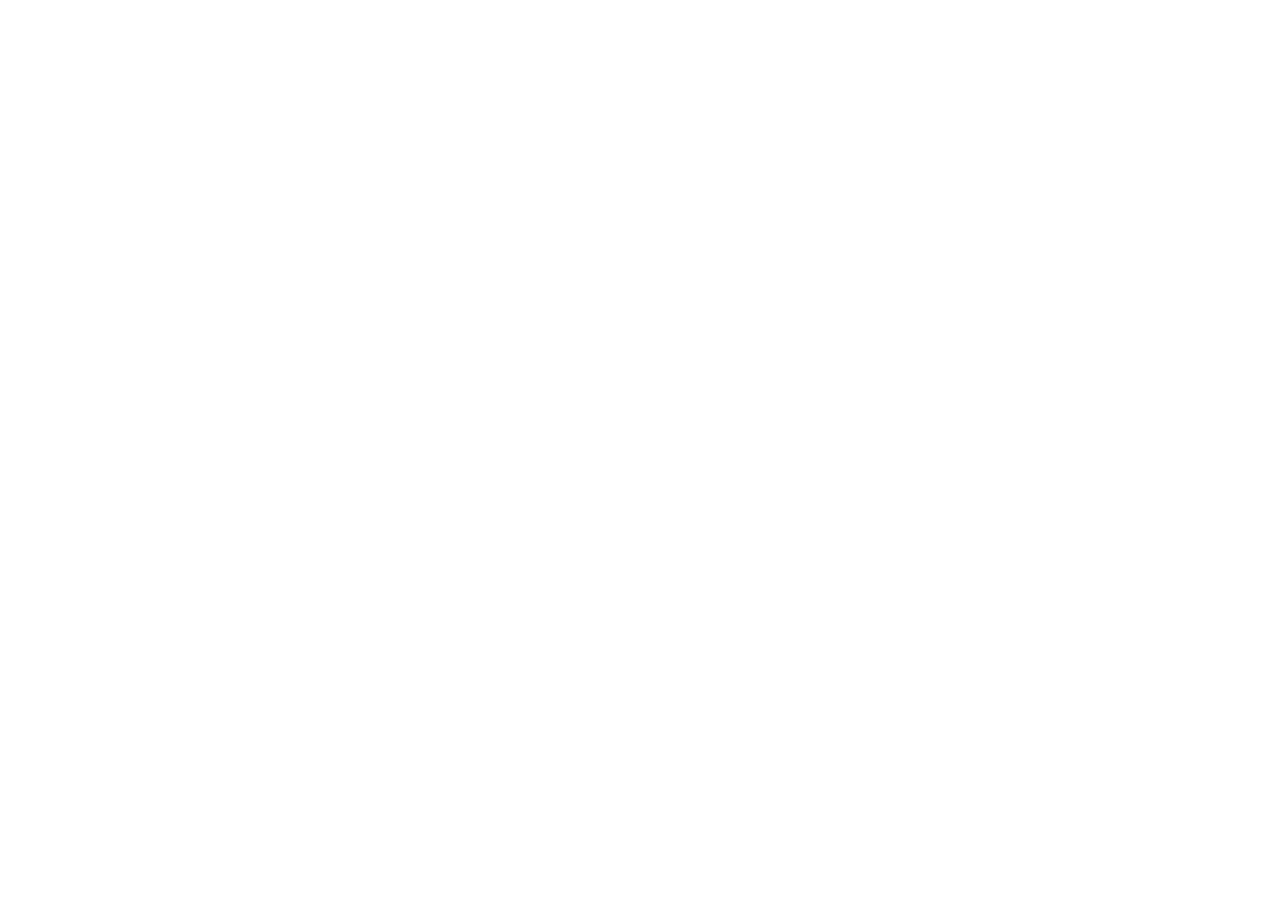
==== order.html @ 1905ed3a "first commit" ====
<!doctype html>
<html lang="en">
  <head>
    <meta charset="UTF-8" />
    <meta name="viewport" content="width=device-width, initial-scale=1.0" />
    <meta name="description" content="Order Page" />
    <title>Order</title>
  </head>
  <body></body>
</html>
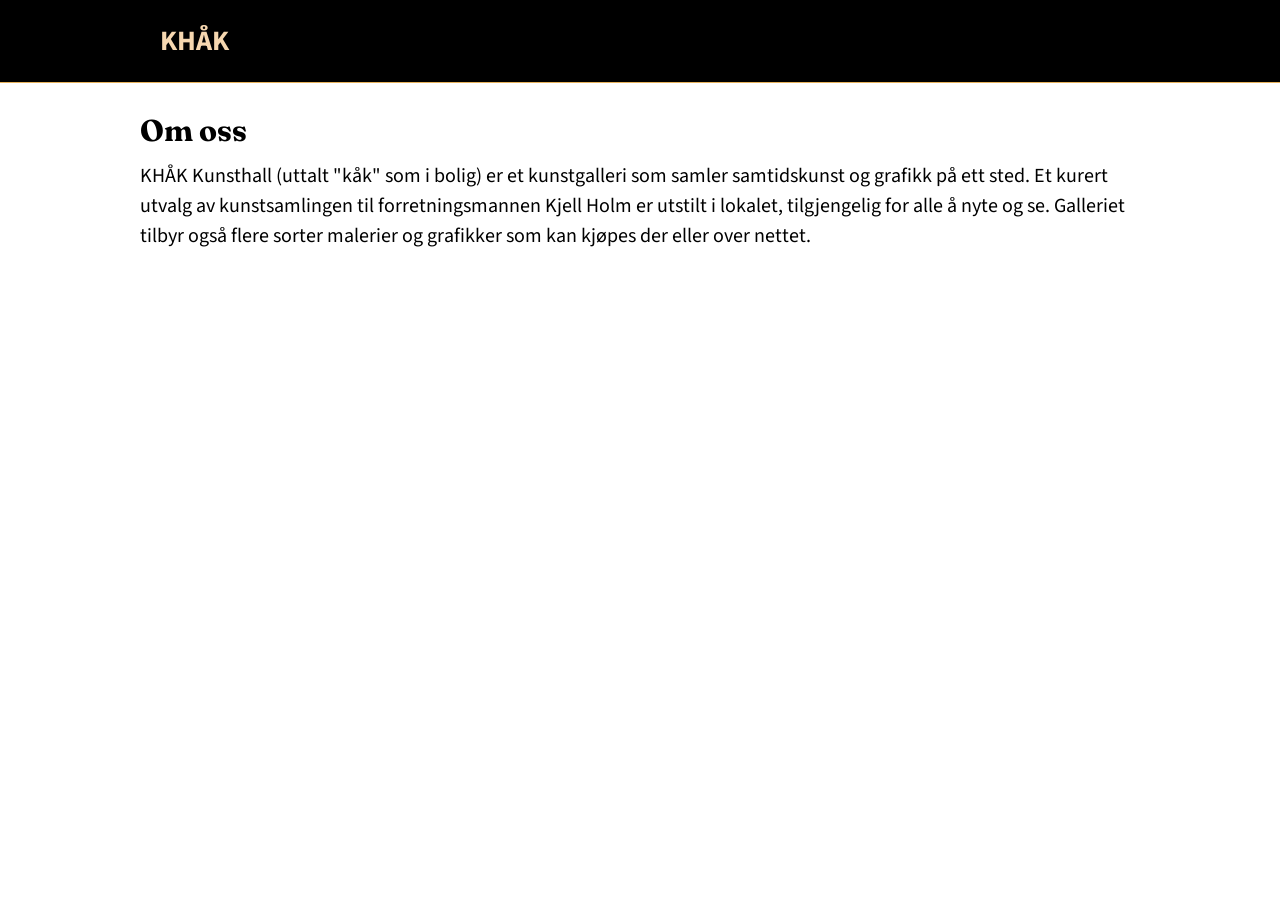
==== commit 6bc3e7d8: "created order.style and changed html in the order html file" ====
--- a/order.html
+++ b/order.html
@@ -1,10 +1,47 @@
 <!doctype html>
-<html lang="en">
+<html lang="no">
   <head>
     <meta charset="UTF-8" />
     <meta name="viewport" content="width=device-width, initial-scale=1.0" />
-    <meta name="description" content="Order Page" />
-    <title>Order</title>
+    <meta name="description" content="Craftsvilla Project" />
+    <title>KHÅK Kunsthall</title>
+    <!-- Links -->
+    <!-- <link rel="shortcut icon" href="images/mars.png" type="image/x-icon" /> -->
+    <link rel="preconnect" href="https://fonts.googleapis.com" />
+    <link rel="preconnect" href="https://fonts.gstatic.com" crossorigin />
+    <link
+      href="https://fonts.googleapis.com/css2?family=Fraunces:ital,opsz,wght@0,9..144,100..900;1,9..144,100..900&family=Source+Sans+3:ital,wght@0,200..900;1,200..900&display=swap"
+      rel="stylesheet"
+    />
+    <link rel="stylesheet" href="order.css" />
+    <!-- Links END -->
   </head>
-  <body></body>
+  <body>
+    <!-- Header -->
+    <header id="home">
+      <div class="content">
+        <a class="logo" href="#home">KHÅK</a>
+        <nav></nav>
+      </div>
+    </header>
+
+    <!-- Order Form -->
+    <main>
+      <section class="section">
+        <div class="content">
+          <h2>Om oss</h2>
+          <div class="aboutus" id="aboutus">
+            <p>
+              KHÅK Kunsthall (uttalt "kåk" som i bolig) er et kunstgalleri som
+              samler samtidskunst og grafikk på ett sted. Et kurert utvalg av
+              kunstsamlingen til forretningsmannen Kjell Holm er utstilt i
+              lokalet, tilgjengelig for alle å nyte og se. Galleriet tilbyr også
+              flere sorter malerier og grafikker som kan kjøpes der eller over
+              nettet.
+            </p>
+          </div>
+        </div>
+      </section>
+    </main>
+  </body>
 </html>
--- a/order.css
+++ b/order.css
@@ -0,0 +1,209 @@
+/* CSS Reset */
+
+* {
+  margin: 0;
+  padding: 0;
+  box-sizing: border-box;
+}
+
+:root {
+  --background: #000000;
+  --backgroundbody: #ffffff;
+  --text: hsl(38, 7%, 93%);
+  --textblack: #000000;
+  --sand: rgb(246, 215, 176);
+  --space: 20px;
+  --small-space: 12px;
+}
+
+html {
+  scroll-behavior: smooth;
+}
+
+body {
+  background-color: var(--backgroundbody);
+  color: var(--textblack);
+  font-family: "Source Sans 3", sans-serif;
+  font-size: 20px;
+  line-height: 1.5;
+}
+
+header {
+  /* position: sticky; */
+  /* top: 0; */
+  background-color: var(--background);
+  border-bottom: 1px solid rgba(230, 177, 90, 100);
+}
+
+header .content {
+  display: flex;
+  justify-content: space-between;
+  align-items: center;
+  padding: var(--space);
+}
+
+h1,
+h2 {
+  font-family: "Fraunces", Georgia, "Times New Roman, Times, serif";
+  margin-bottom: 8px;
+}
+
+h1 {
+  font-size: 30px;
+}
+
+h3 {
+  padding: 10px;
+  font-size: 18px;
+}
+
+p {
+  margin: 0 0 8px;
+}
+
+.logo {
+  color: var(--sand);
+  font-size: 28px;
+  font-weight: 700;
+  text-decoration: none;
+}
+
+.menu {
+  display: flex;
+  gap: 32px;
+  list-style: none;
+}
+
+.menu a {
+  color: var(--text);
+  text-decoration: none;
+}
+
+.content {
+  width: 1000px;
+  margin: 0 auto;
+}
+
+.hero .content {
+  /* min-height: 420px; */
+  /* padding: 40px 0; */
+  color: var(--textblack);
+  /* background-color: var(--backgroundbody);
+  background-image: url(images/bord1.jpg);
+  background-repeat: no-repeat;
+  background-position: right center;
+  background-size: 400px auto;
+  background-attachment: scroll; */
+}
+
+.hero .content p,
+.hero h1,
+.hero .button {
+  max-width: 440px;
+}
+
+.hero img {
+  width: 100%;
+}
+
+.button {
+  display: inline-block;
+  padding: 12px 24px;
+  background-color: var(--sand);
+  color: black;
+  font-weight: 700;
+  text-decoration: none;
+}
+
+#hero-container {
+  padding: 18px;
+  width: 470px;
+  height: 250px;
+  background-color: white;
+  position: absolute;
+  top: 400px;
+  left: 90px;
+}
+
+/* Sections */
+
+.section {
+  padding: 25px 0 60px;
+}
+
+.aboutus {
+  display: flex;
+  gap: var(--small-space);
+}
+
+.workshop {
+  display: flex;
+  gap: var(--small-space);
+  /* flex-wrap: wrap; */
+}
+
+.workshop img {
+  padding: 10px;
+  width: 320px;
+  height: 220px;
+  object-fit: cover;
+}
+
+.workshop .image-card {
+  border: 1px solid rgba(230, 177, 90, 100);
+  display: flex;
+  flex-direction: column;
+  height: 400px;
+  width: 320px;
+}
+
+.image-card p {
+  padding: 10px;
+  font-size: 16px;
+  opacity: 0.9;
+  overflow-wrap: break-word;
+}
+
+.image-card .pricetag {
+  text-decoration: underline;
+  margin-top: auto;
+  font-weight: 700;
+}
+
+.content .button {
+  margin-top: 14px;
+}
+
+#gallery {
+  flex-wrap: wrap;
+}
+
+#gallery .image-card {
+  width: auto;
+  height: auto;
+}
+
+/* Footer */
+
+footer {
+  color: var(--text);
+  background-color: var(--background);
+}
+
+footer .content {
+  display: flex;
+  flex-direction: column;
+  gap: 0px;
+  width: auto;
+  font-size: 14px;
+}
+
+footer .openinghours {
+  padding: 24px;
+  font-size: 14px;
+  list-style: none;
+}
+
+footer p {
+  padding: 24px;
+}
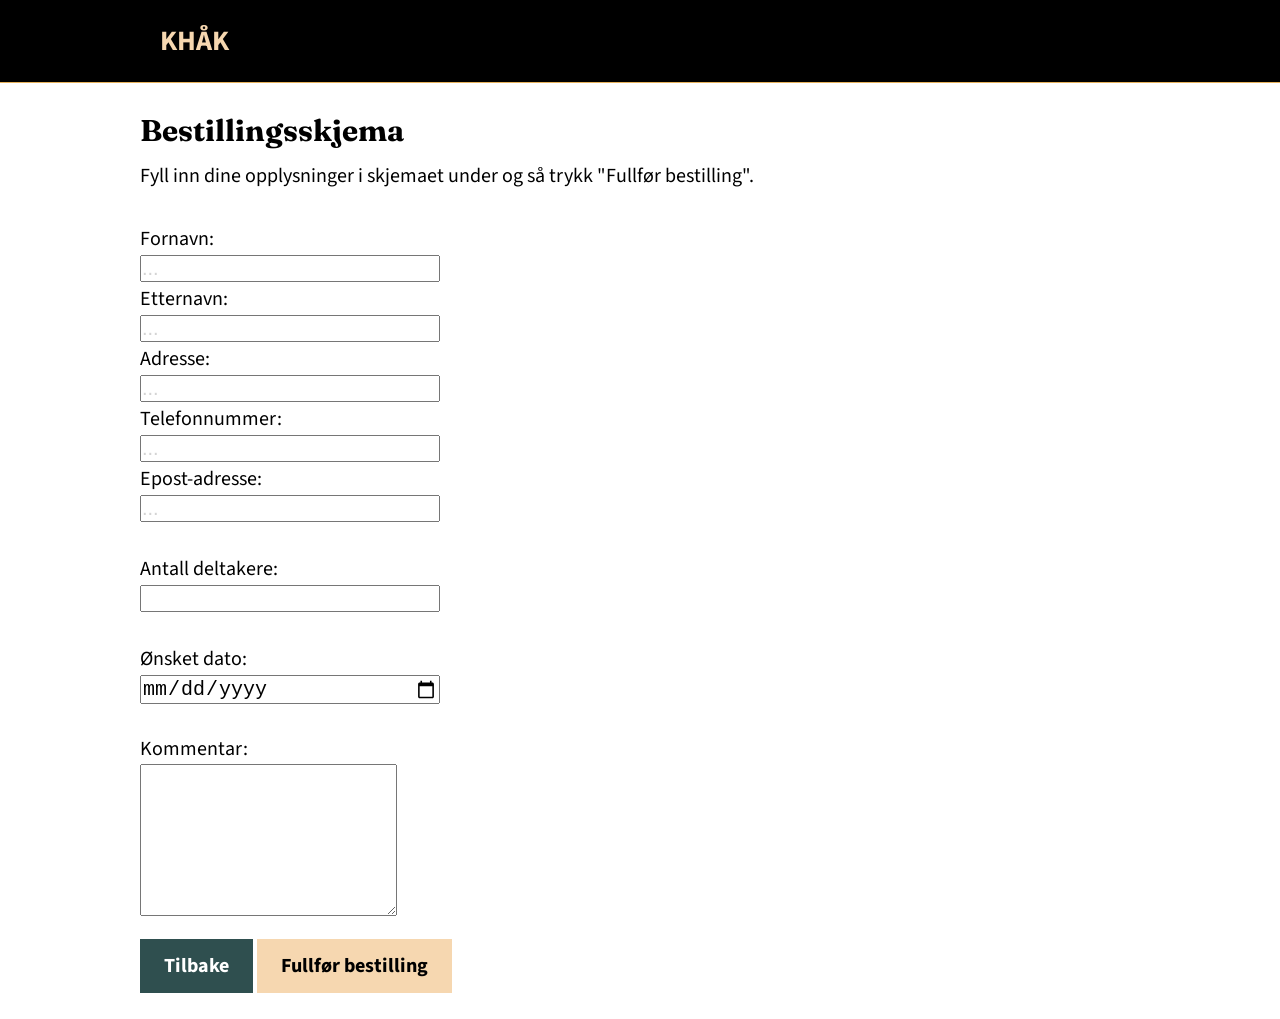
==== commit 2a3ab16a: "added labels and inputs into order.html, along with css" ====
--- a/order.html
+++ b/order.html
@@ -25,21 +25,51 @@
       </div>
     </header>
 
-    <!-- Order Form -->
+    <!-- Information -->
     <main>
       <section class="section">
         <div class="content">
-          <h2>Om oss</h2>
-          <div class="aboutus" id="aboutus">
+          <h2>Bestillingsskjema</h2>
+          <div class="info" id="info">
             <p>
-              KHÅK Kunsthall (uttalt "kåk" som i bolig) er et kunstgalleri som
-              samler samtidskunst og grafikk på ett sted. Et kurert utvalg av
-              kunstsamlingen til forretningsmannen Kjell Holm er utstilt i
-              lokalet, tilgjengelig for alle å nyte og se. Galleriet tilbyr også
-              flere sorter malerier og grafikker som kan kjøpes der eller over
-              nettet.
+              Fyll inn dine opplysninger i skjemaet under og så trykk "Fullfør
+              bestilling".
             </p>
           </div>
+        </div>
+      </section>
+
+      <!-- Orderform -->
+      <section class="content">
+        <form class="orderform" action="">
+          <!-- Personal info -->
+          <label for="">Fornavn:</label> <br />
+          <input type="text" placeholder="..." /> <br />
+          <label for="">Etternavn:</label> <br />
+          <input type="text" placeholder="..." /> <br />
+          <label for="">Adresse:</label> <br />
+          <input type="text" placeholder="..." /> <br />
+          <label for="">Telefonnummer:</label> <br />
+          <input type="tel" placeholder="..." /> <br />
+          <label for="">Epost-adresse:</label> <br />
+          <input type="email" placeholder="..." /> <br /><br />
+          <!-- Workshop info -->
+          <label for="">Antall deltakere:</label> <br />
+          <input type="number" name="participants" id="participants" /> <br />
+          <br />
+          <label for="">Ønsket dato:</label> <br />
+          <input type="date" name="date" id="date" /> <br />
+          <br />
+          <label for="">Kommentar:</label> <br />
+          <textarea name="comment" id="comment" cols="30" rows="10"></textarea>
+        </form>
+      </section>
+
+      <!-- Buttons -->
+      <section class="content">
+        <div class="orderbuttons">
+          <a class="button" id="back" href="index.html">Tilbake</a>
+          <a class="button" href="#workshop">Fullfør bestilling</a>
         </div>
       </section>
     </main>
--- a/order.css
+++ b/order.css
@@ -82,28 +82,7 @@
 .content {
   width: 1000px;
   margin: 0 auto;
-}
-
-.hero .content {
-  /* min-height: 420px; */
-  /* padding: 40px 0; */
   color: var(--textblack);
-  /* background-color: var(--backgroundbody);
-  background-image: url(images/bord1.jpg);
-  background-repeat: no-repeat;
-  background-position: right center;
-  background-size: 400px auto;
-  background-attachment: scroll; */
-}
-
-.hero .content p,
-.hero h1,
-.hero .button {
-  max-width: 440px;
-}
-
-.hero img {
-  width: 100%;
 }
 
 .button {
@@ -115,95 +94,39 @@
   text-decoration: none;
 }
 
-#hero-container {
-  padding: 18px;
-  width: 470px;
-  height: 250px;
-  background-color: white;
-  position: absolute;
-  top: 400px;
-  left: 90px;
-}
-
 /* Sections */
 
 .section {
-  padding: 25px 0 60px;
+  padding: 25px 0 25px;
 }
 
-.aboutus {
+.info {
   display: flex;
   gap: var(--small-space);
-}
-
-.workshop {
-  display: flex;
-  gap: var(--small-space);
-  /* flex-wrap: wrap; */
-}
-
-.workshop img {
-  padding: 10px;
-  width: 320px;
-  height: 220px;
-  object-fit: cover;
-}
-
-.workshop .image-card {
-  border: 1px solid rgba(230, 177, 90, 100);
-  display: flex;
-  flex-direction: column;
-  height: 400px;
-  width: 320px;
-}
-
-.image-card p {
-  padding: 10px;
-  font-size: 16px;
-  opacity: 0.9;
-  overflow-wrap: break-word;
-}
-
-.image-card .pricetag {
-  text-decoration: underline;
-  margin-top: auto;
-  font-weight: 700;
 }
 
 .content .button {
   margin-top: 14px;
 }
 
-#gallery {
-  flex-wrap: wrap;
+.orderform {
+  font-size: 20px;
 }
 
-#gallery .image-card {
-  width: auto;
-  height: auto;
+input {
+  width: 30%;
+  font-size: 20px;
 }
 
-/* Footer */
-
-footer {
-  color: var(--text);
-  background-color: var(--background);
+::placeholder {
+  opacity: 30%;
 }
 
-footer .content {
-  display: flex;
-  flex-direction: column;
-  gap: 0px;
-  width: auto;
-  font-size: 14px;
+.orderbuttons {
+  padding-bottom: 25px;
 }
 
-footer .openinghours {
-  padding: 24px;
-  font-size: 14px;
-  list-style: none;
+#back {
+  background-color: darkslategray;
+  color: white;
 }
-
-footer p {
-  padding: 24px;
-}
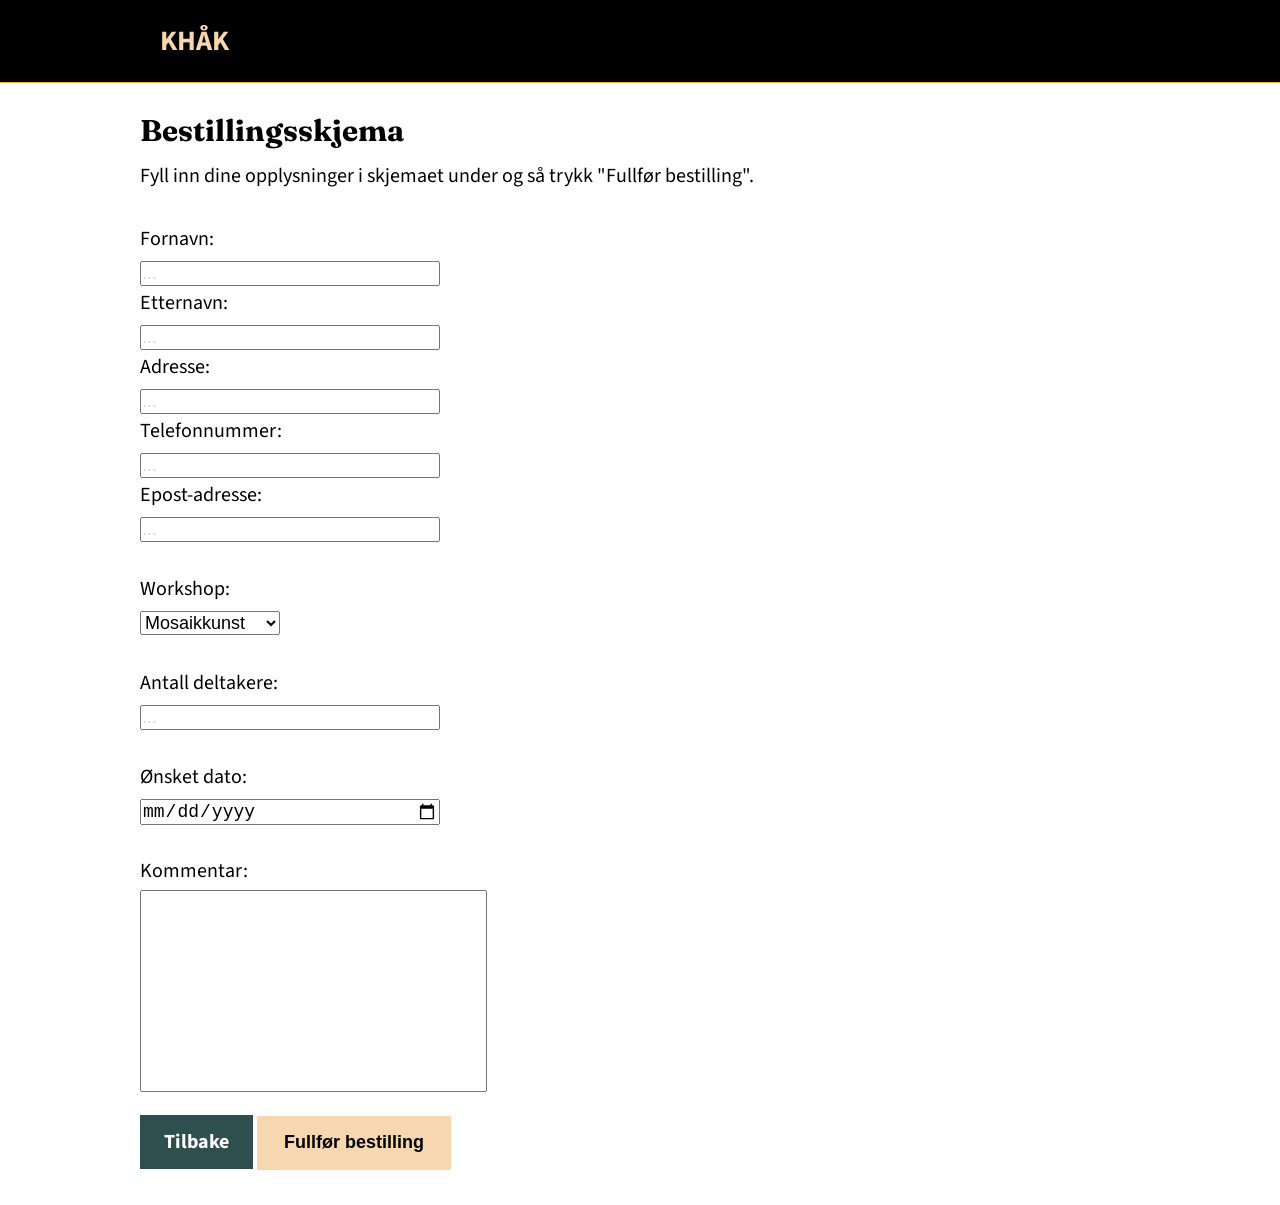
==== commit c9dc1680: "added input submit button and styling" ====
--- a/order.html
+++ b/order.html
@@ -43,24 +43,40 @@
       <section class="content">
         <form class="orderform" action="">
           <!-- Personal info -->
-          <label for="">Fornavn:</label> <br />
-          <input type="text" placeholder="..." /> <br />
-          <label for="">Etternavn:</label> <br />
-          <input type="text" placeholder="..." /> <br />
-          <label for="">Adresse:</label> <br />
-          <input type="text" placeholder="..." /> <br />
-          <label for="">Telefonnummer:</label> <br />
-          <input type="tel" placeholder="..." /> <br />
-          <label for="">Epost-adresse:</label> <br />
-          <input type="email" placeholder="..." /> <br /><br />
+          <label for="">Fornavn:</label>
+          <input type="text" placeholder="..." />
+          <label for="">Etternavn:</label>
+          <input type="text" placeholder="..." />
+          <label for="">Adresse:</label>
+          <input type="text" placeholder="..." />
+          <label for="">Telefonnummer:</label>
+          <input type="tel" placeholder="..." />
+          <label for="">Epost-adresse:</label>
+          <input type="email" placeholder="..." /> <br />
+          <br />
           <!-- Workshop info -->
-          <label for="">Antall deltakere:</label> <br />
-          <input type="number" name="participants" id="participants" /> <br />
+          <label for="">Workshop:</label>
+          <select name="workshop" id="workshop">
+            <option value="">Mosaikkunst</option>
+            <option value="">Akvarellmaling</option>
+            <option value="">Lerretsmaling</option>
+          </select>
           <br />
-          <label for="">Ønsket dato:</label> <br />
-          <input type="date" name="date" id="date" /> <br />
           <br />
-          <label for="">Kommentar:</label> <br />
+          <label for="">Antall deltakere:</label>
+          <input
+            type="number"
+            name="participants"
+            id="participants"
+            placeholder="..."
+          />
+          <br />
+          <br />
+          <label for="">Ønsket dato:</label>
+          <input type="date" name="date" id="date" />
+          <br />
+          <br />
+          <label for="">Kommentar:</label>
           <textarea name="comment" id="comment" cols="30" rows="10"></textarea>
         </form>
       </section>
@@ -69,7 +85,8 @@
       <section class="content">
         <div class="orderbuttons">
           <a class="button" id="back" href="index.html">Tilbake</a>
-          <a class="button" href="#workshop">Fullfør bestilling</a>
+          <!-- <a class="button" href="#workshop">Fullfør bestilling</a> -->
+          <input id="orderfinish" type="submit" value="Fullfør bestilling" />
         </div>
       </section>
     </main>
--- a/order.css
+++ b/order.css
@@ -113,13 +113,39 @@
   font-size: 20px;
 }
 
+label {
+  display: block;
+  margin-bottom: 4px;
+}
+
 input {
   width: 30%;
-  font-size: 20px;
+  font-size: 18px;
 }
 
 ::placeholder {
   opacity: 30%;
+}
+
+select {
+  font-size: 18px;
+}
+
+textarea {
+  resize: none;
+  font-size: 18px;
+}
+
+#orderfinish {
+  display: inline-block;
+  padding: 12px 24px;
+  background-color: var(--sand);
+  color: black;
+  font-weight: 700;
+  text-decoration: none;
+  border: none;
+  width: 194px;
+  height: 54px;
 }
 
 .orderbuttons {
